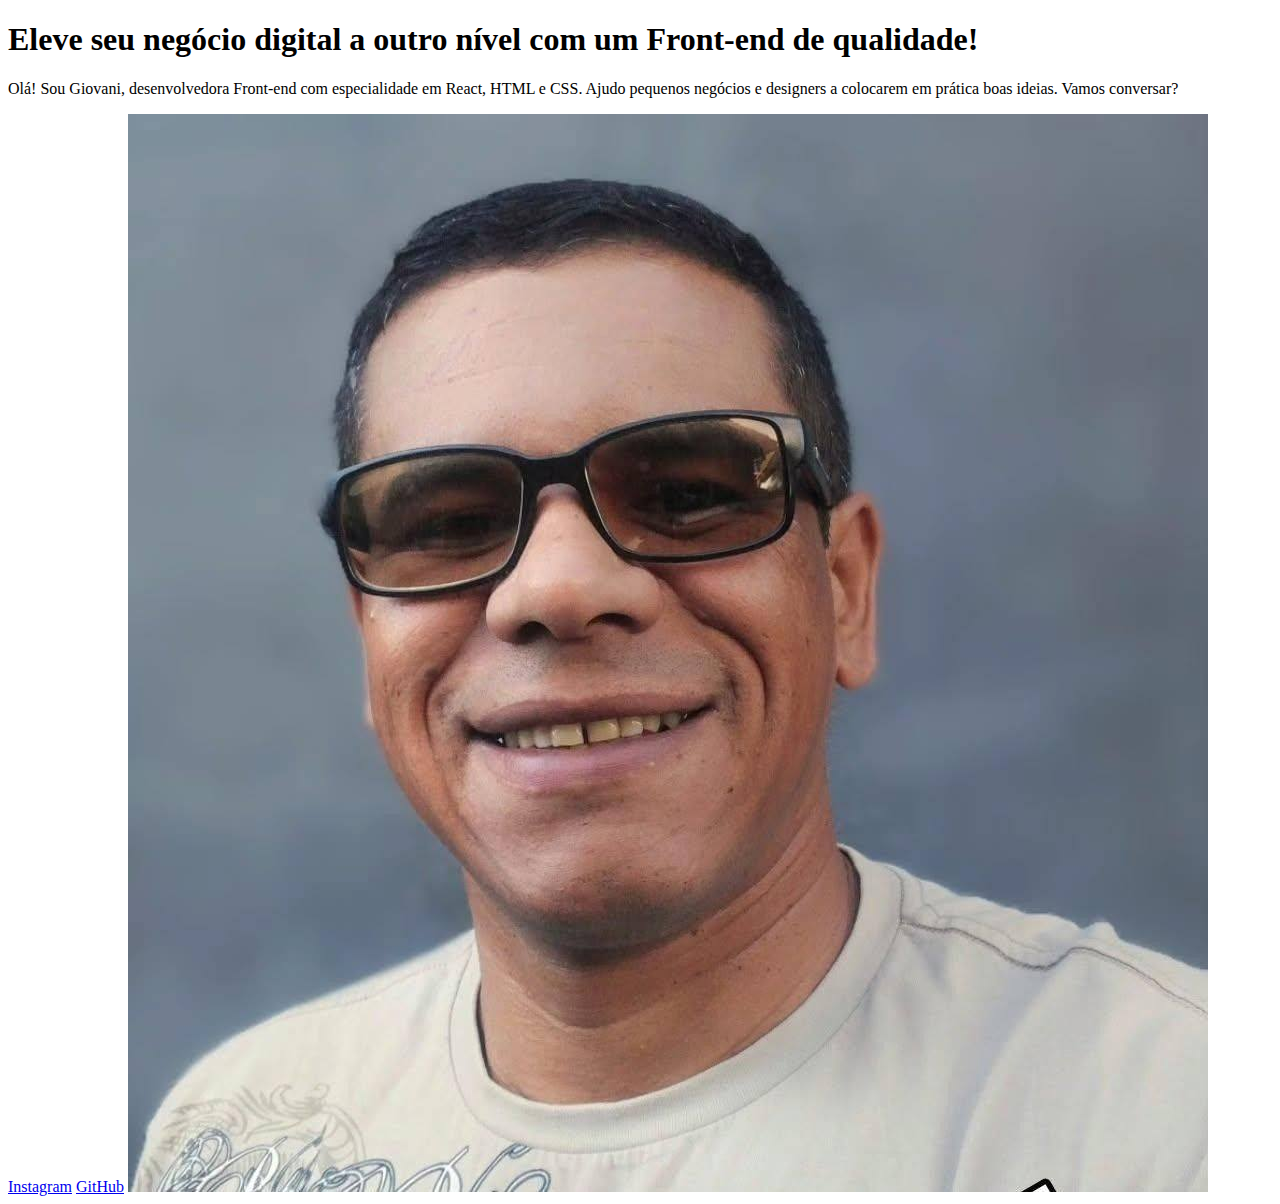
==== portfolio/index.html @ 640ebad5 "Criando repositorio" ====
<!DOCTYPE html> 
<html lang="en"> 
<head> <!---->
    <meta charset="UTF-8">
    <meta name="viewport" content="width=device-width, initial-scale=1.0">
    <title>Portfolio</title> 
</head>
<body>

    <header></header>

    <main>
        <!-- Adicionando um Título com destaque strong -->
        <h1>
            Eleve seu negócio digital a outro nível <strong>com um Front-end de qualidade</strong>!
        </h1>

        <!-- Adicionando parágrafo -->
        <p>
            Olá! Sou Giovani, desenvolvedora Front-end com especialidade em React, HTML e CSS. 
            Ajudo pequenos negócios e designers a colocarem em prática boas ideias. Vamos conversar?
        </p>

        <!-- Adicionando links a página -->
        <a href="https://www.instagram.com/giovani_nego_p4mg/">Instagram</a>
        <a href="https://github.com/giovanep4mg">GitHub</a>
        
        <!-- Adicioando imagem -->
        <img src="./eu-nego.jpg" alt="Foto do Giovani no fundo apenas uma parede da cor cinza escuro.">
    
    </main>

    <footer></footer>

</body>
</html>
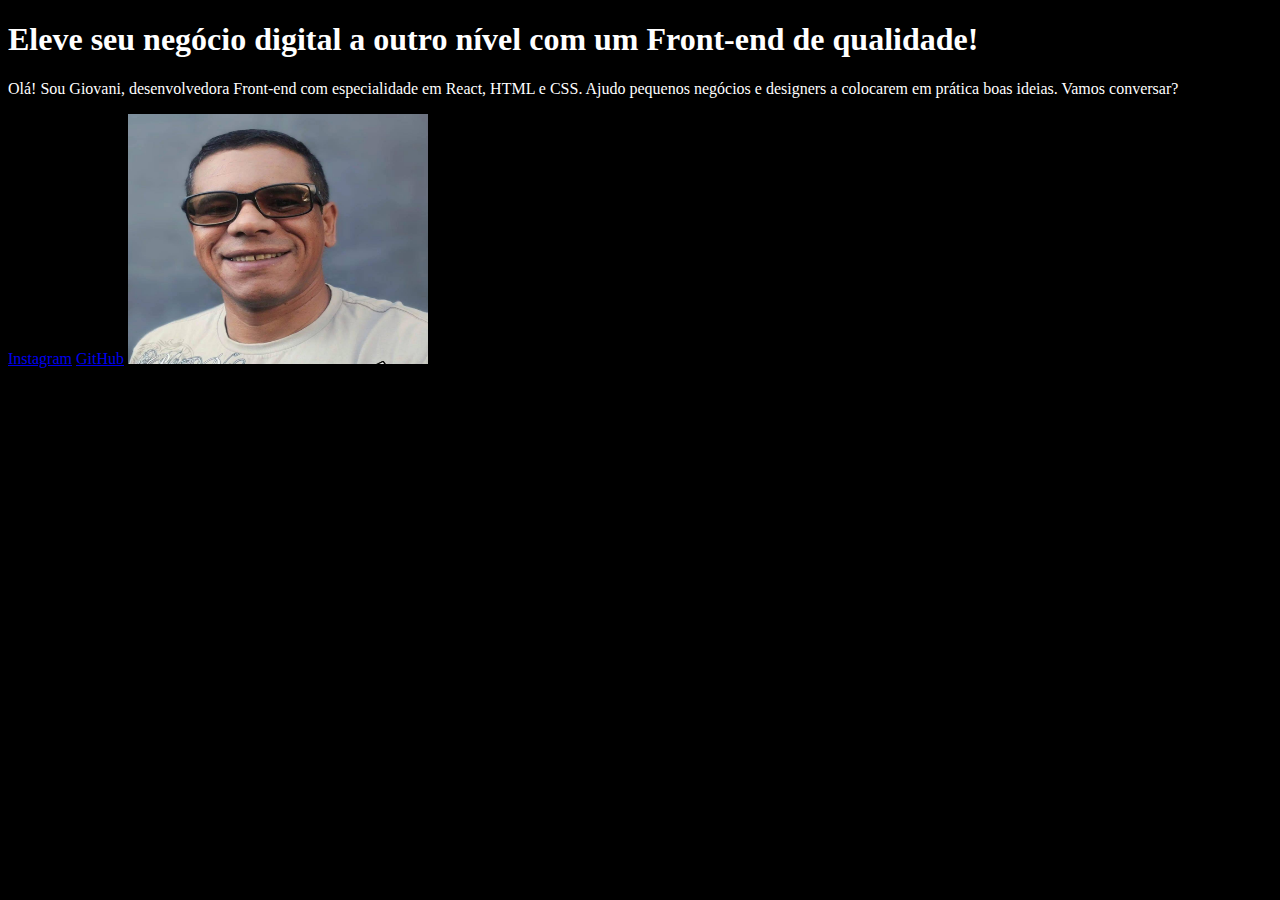
==== commit af3a5154: "Aula4_7_finalizada" ====
--- a/portfolio/index.html
+++ b/portfolio/index.html
@@ -4,6 +4,8 @@
     <meta charset="UTF-8">
     <meta name="viewport" content="width=device-width, initial-scale=1.0">
     <title>Portfolio</title> 
+    <!-- CSS -->
+    <link rel="stylesheet" href="./style.css">
 </head>
 <body>
 
--- a/portfolio/style.css
+++ b/portfolio/style.css
@@ -0,0 +1,10 @@
+
+body{
+    background-color: black;
+    color: white;
+}
+
+img{
+    width: 300px;
+    height: 250px;
+}